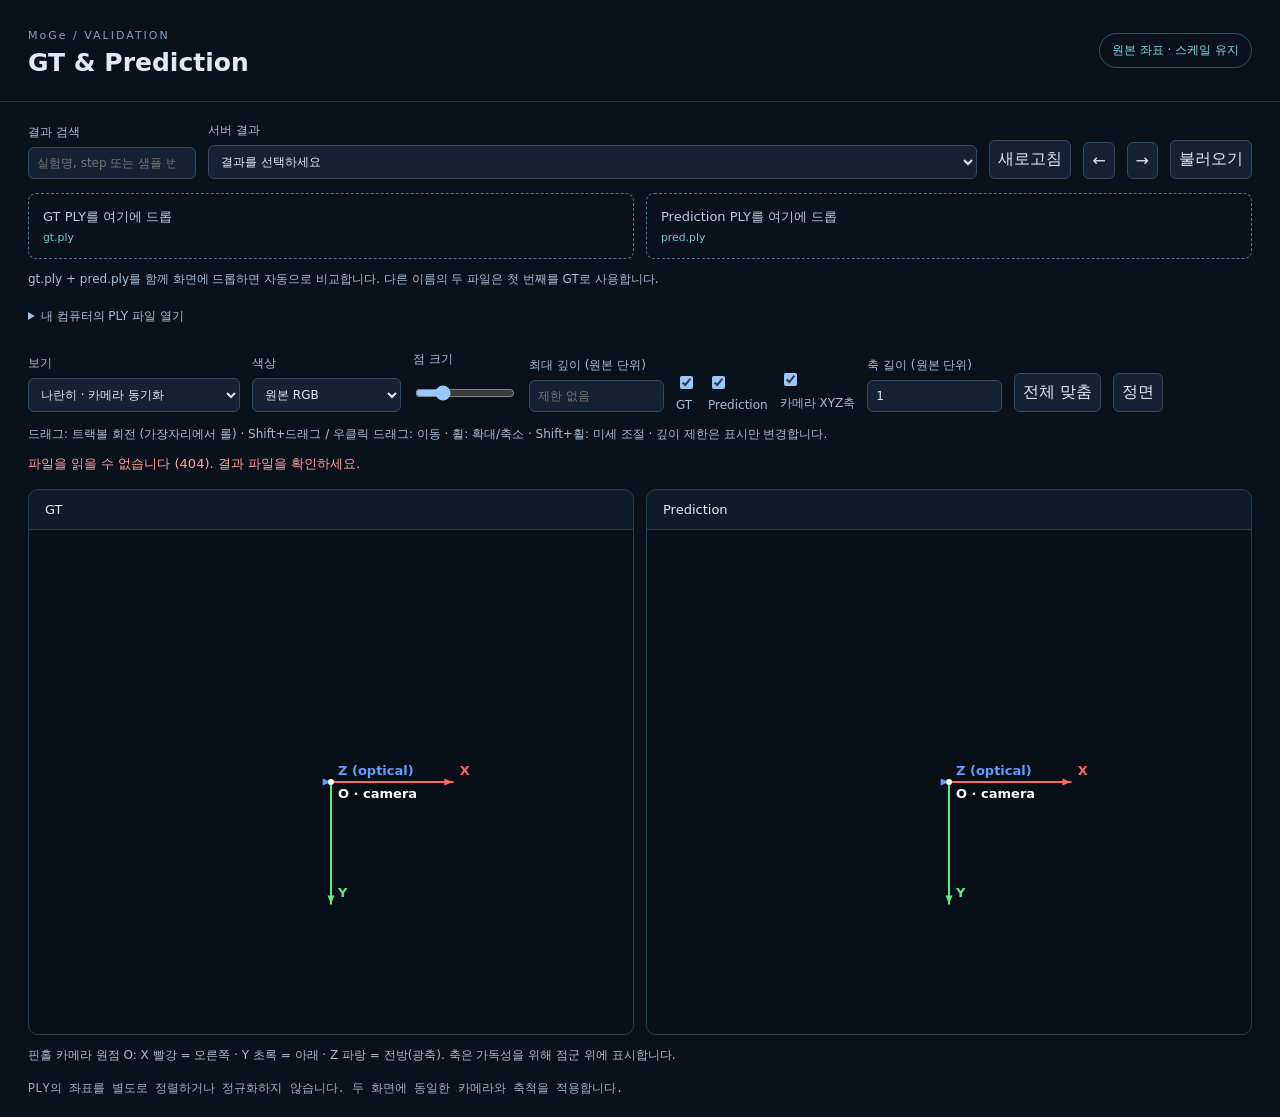
==== tools/ply_viewer/index.html @ 9c4505b7 "Added more sweep Signed-off-by: JeonHyeongJunKW <jhj@robotis.com>" ====
<!doctype html>
<html lang="ko">
<head><meta charset="utf-8"><meta name="viewport" content="width=device-width, initial-scale=1"><title>MoGe · PLY comparison</title><link rel="stylesheet" href="style.css"></head>
<body>
<header><div><span class="eyebrow">MoGe / VALIDATION</span><h1>GT & Prediction</h1></div><span class="badge">원본 좌표 · 스케일 유지</span></header>
<main>
<section class="toolbar">
<label>결과 검색<input id="search" type="search" placeholder="실험명, step 또는 샘플 번호"></label>
<label class="grow">서버 결과<select id="sample"><option value="">결과를 선택하세요</option></select></label>
<button id="refresh">새로고침</button><button id="prev" aria-label="이전 샘플">←</button><button id="next" aria-label="다음 샘플">→</button><button id="load">불러오기</button>
</section>
<div class="dropzones"><div data-slot="0" tabindex="0">GT PLY를 여기에 드롭 <small id="gtDropName">gt.ply</small></div><div data-slot="1" tabindex="0">Prediction PLY를 여기에 드롭 <small id="predDropName">pred.ply</small></div></div>
<p class="hint">gt.ply + pred.ply를 함께 화면에 드롭하면 자동으로 비교합니다. 다른 이름의 두 파일은 첫 번째를 GT로 사용합니다.</p>
<details><summary>내 컴퓨터의 PLY 파일 열기</summary><div class="toolbar"><label>GT PLY<input type="file" id="gtFile" accept=".ply"></label><label>Prediction PLY<input type="file" id="predFile" accept=".ply"></label><button id="local">파일 비교</button><span>파일은 브라우저에서만 읽습니다.</span></div></details>
<section class="toolbar controls">
<label>보기<select id="mode"><option value="split">나란히 · 카메라 동기화</option><option value="overlay">겹쳐 보기 · GT 청록 / Pred 주황</option></select></label>
<label>색상<select id="color"><option value="rgb">원본 RGB</option><option value="solid">GT 청록 / Pred 주황</option></select></label>
<label>점 크기 <input id="size" type="range" min="1" max="7" step="0.5" value="2"></label>
<label>최대 깊이 (원본 단위)<input id="depth" type="number" min="0" step="any" placeholder="제한 없음"></label>
<label><input type="checkbox" id="showGT" checked> GT</label><label><input type="checkbox" id="showPred" checked> Prediction</label>
<label><input type="checkbox" id="showAxes" checked> 카메라 XYZ축</label><label>축 길이 (원본 단위)<input id="axisLength" type="number" min="0.001" step="any" value="1"></label><button id="fit">전체 맞춤</button><button id="front">정면</button>
</section>
<p class="hint">드래그: 트랙볼 회전 (가장자리에서 롤) · Shift+드래그 / 우클릭 드래그: 이동 · 휠: 확대/축소 · Shift+휠: 미세 조절 · 깊이 제한은 표시만 변경합니다.</p>
<div id="status" role="status">결과를 선택하거나 GT / prediction PLY를 열어 주세요.</div>
<section id="views"><article><div class="view-title" id="leftTitle">GT <span id="gtCount"></span></div><canvas id="left" data-slot="0" aria-label="GT 3D point cloud"></canvas></article><article id="rightPane"><div class="view-title">Prediction <span id="predCount"></span></div><canvas id="right" data-slot="1" aria-label="Prediction 3D point cloud"></canvas></article></section>
<p class="hint">핀홀 카메라 원점 O: X 빨강 = 오른쪽 · Y 초록 = 아래 · Z 파랑 = 전방(광축). 축은 가독성을 위해 점군 위에 표시합니다.</p><section class="metadata"><img id="rgb" alt="검증 입력 RGB 이미지" hidden><pre id="info">PLY의 좌표를 별도로 정렬하거나 정규화하지 않습니다. 두 화면에 동일한 카메라와 축척을 적용합니다.</pre></section>
</main><script type="module" src="app.js"></script>
</body></html>
---- tools/ply_viewer/style.css ----
:root{color-scheme:dark;font-family:system-ui,sans-serif;background:#0b111b;color:#e0e9f6}*{box-sizing:border-box}body{margin:0}header{display:flex;justify-content:space-between;align-items:center;padding:24px 28px;border-bottom:1px solid #273448}h1{margin:5px 0 0;font-size:25px}.eyebrow{font-size:11px;letter-spacing:2px;color:#81a0c1}.badge{padding:8px 12px;border:1px solid #32505c;border-radius:20px;color:#80d8e3;font-size:12px}main{padding:20px 28px}.toolbar{display:flex;align-items:end;gap:12px;flex-wrap:wrap;margin-bottom:14px}label{display:flex;flex-direction:column;gap:6px;font-size:12px;color:#a8bdd6}.grow{flex:1;min-width:240px}button,select,input{background:#152236;border:1px solid #344963;border-radius:6px;color:#e0e9f6;padding:8px;font:inherit}button{cursor:pointer}button:hover{border-color:#5db9d0}button:disabled{opacity:.45}input[type=range]{width:100px}input[type=number]{width:135px}input[type=checkbox]{align-self:start}.hint,details{font-size:12px;color:#a8bdd6}details{padding:8px 0 16px}summary{cursor:pointer;margin-bottom:10px}#status{font-size:13px;overflow-wrap:anywhere;min-height:34px;color:#80d8e3}#status.error{color:#ffa39c}#views{display:grid;grid-template-columns:1fr 1fr;gap:12px}#views.overlay{grid-template-columns:1fr}article{min-width:0;background:#101b29;border:1px solid #273e53;border-radius:10px;overflow:hidden}.view-title{padding:12px 16px;font-size:13px;border-bottom:1px solid #273e53}.view-title span{float:right;color:#9ab3cd}canvas{display:block;width:100%;height:56vh;min-height:300px;touch-action:none}.metadata{display:flex;gap:20px;margin-top:16px;align-items:start}.metadata img{width:320px;max-width:40%;border-radius:8px}pre{margin:0;white-space:pre-wrap;overflow-wrap:anywhere;font-size:12px;color:#9ab3cd;max-height:300px;overflow:auto}[hidden]{display:none!important}@media(max-width:760px){main,header{padding:14px}#views{grid-template-columns:1fr}.badge{display:none}canvas{height:40vh}.metadata{flex-direction:column}.metadata img{max-width:100%}}

.dropzones{display:flex;gap:12px}.dropzones>div{flex:1;padding:14px;border:1px dashed #52718a;border-radius:8px;color:#b9cee5;font-size:13px}.dropzones small{display:block;margin-top:5px;color:#75c9d4;overflow-wrap:anywhere}.dropzones .dragover,body.dragging .dropzones>div{border-color:#83ecf6;background:#173243}article{position:relative}.axis-overlay{position:absolute;left:0;pointer-events:none;min-height:0!important}.dropzones>div:focus{outline:2px solid #75c9d4}
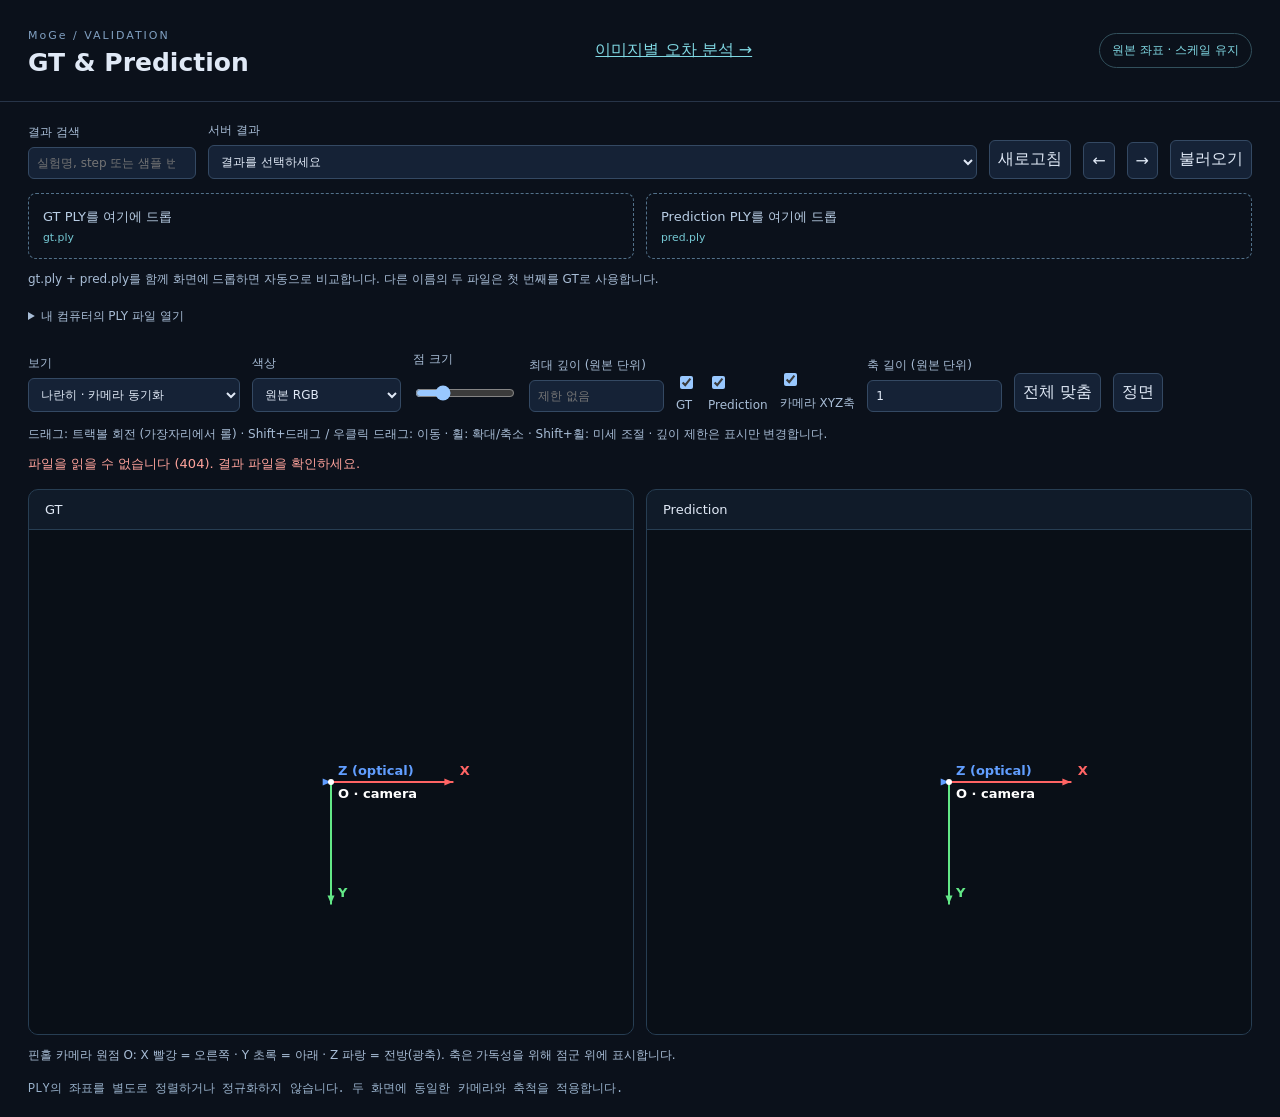
==== commit f2a9a6a0: "Updated codes Signed-off-by: JeonHyeongJunKW <jhj@robotis.com>" ====
--- a/tools/ply_viewer/index.html
+++ b/tools/ply_viewer/index.html
@@ -2,7 +2,7 @@
 <html lang="ko">
 <head><meta charset="utf-8"><meta name="viewport" content="width=device-width, initial-scale=1"><title>MoGe · PLY comparison</title><link rel="stylesheet" href="style.css"></head>
 <body>
-<header><div><span class="eyebrow">MoGe / VALIDATION</span><h1>GT & Prediction</h1></div><span class="badge">원본 좌표 · 스케일 유지</span></header>
+<header><div><span class="eyebrow">MoGe / VALIDATION</span><h1>GT & Prediction</h1></div><a href="analysis.html" style="color:#80d8e3">이미지별 오차 분석 →</a><span class="badge">원본 좌표 · 스케일 유지</span></header>
 <main>
 <section class="toolbar">
 <label>결과 검색<input id="search" type="search" placeholder="실험명, step 또는 샘플 번호"></label>
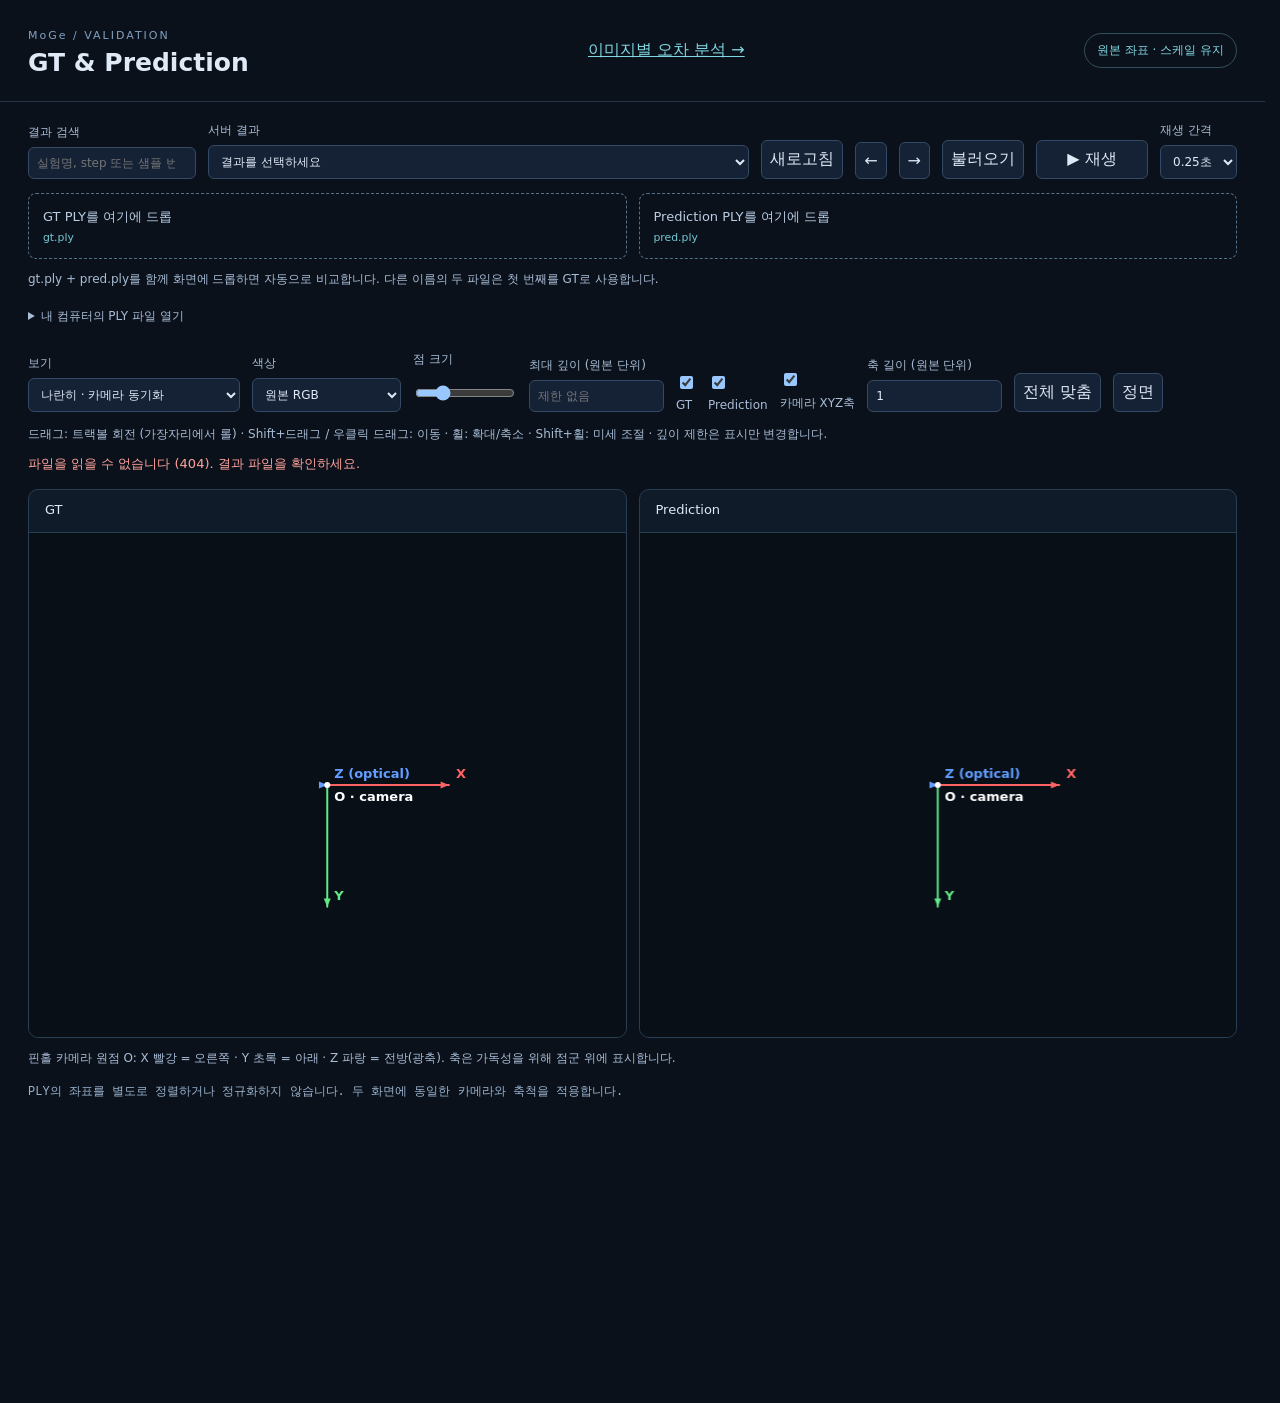
==== commit 14cb27ae: "Added distillation codes Signed-off-by: JeonHyeongJunKW <jhj@robotis.com>" ====
--- a/tools/ply_viewer/index.html
+++ b/tools/ply_viewer/index.html
@@ -7,7 +7,7 @@
 <section class="toolbar">
 <label>결과 검색<input id="search" type="search" placeholder="실험명, step 또는 샘플 번호"></label>
 <label class="grow">서버 결과<select id="sample"><option value="">결과를 선택하세요</option></select></label>
-<button id="refresh">새로고침</button><button id="prev" aria-label="이전 샘플">←</button><button id="next" aria-label="다음 샘플">→</button><button id="load">불러오기</button>
+<button id="refresh">새로고침</button><button id="prev" aria-label="이전 샘플">←</button><button id="next" aria-label="다음 샘플">→</button><button id="load">불러오기</button><button id="play" aria-pressed="false">▶ 재생</button><label>재생 간격<select id="interval"><option value="100">0.1초</option><option value="250" selected>0.25초</option><option value="500">0.5초</option><option value="1000">1초</option></select></label>
 </section>
 <div class="dropzones"><div data-slot="0" tabindex="0">GT PLY를 여기에 드롭 <small id="gtDropName">gt.ply</small></div><div data-slot="1" tabindex="0">Prediction PLY를 여기에 드롭 <small id="predDropName">pred.ply</small></div></div>
 <p class="hint">gt.ply + pred.ply를 함께 화면에 드롭하면 자동으로 비교합니다. 다른 이름의 두 파일은 첫 번째를 GT로 사용합니다.</p>
--- a/tools/ply_viewer/style.css
+++ b/tools/ply_viewer/style.css
@@ -1,3 +1,7 @@
 :root{color-scheme:dark;font-family:system-ui,sans-serif;background:#0b111b;color:#e0e9f6}*{box-sizing:border-box}body{margin:0}header{display:flex;justify-content:space-between;align-items:center;padding:24px 28px;border-bottom:1px solid #273448}h1{margin:5px 0 0;font-size:25px}.eyebrow{font-size:11px;letter-spacing:2px;color:#81a0c1}.badge{padding:8px 12px;border:1px solid #32505c;border-radius:20px;color:#80d8e3;font-size:12px}main{padding:20px 28px}.toolbar{display:flex;align-items:end;gap:12px;flex-wrap:wrap;margin-bottom:14px}label{display:flex;flex-direction:column;gap:6px;font-size:12px;color:#a8bdd6}.grow{flex:1;min-width:240px}button,select,input{background:#152236;border:1px solid #344963;border-radius:6px;color:#e0e9f6;padding:8px;font:inherit}button{cursor:pointer}button:hover{border-color:#5db9d0}button:disabled{opacity:.45}input[type=range]{width:100px}input[type=number]{width:135px}input[type=checkbox]{align-self:start}.hint,details{font-size:12px;color:#a8bdd6}details{padding:8px 0 16px}summary{cursor:pointer;margin-bottom:10px}#status{font-size:13px;overflow-wrap:anywhere;min-height:34px;color:#80d8e3}#status.error{color:#ffa39c}#views{display:grid;grid-template-columns:1fr 1fr;gap:12px}#views.overlay{grid-template-columns:1fr}article{min-width:0;background:#101b29;border:1px solid #273e53;border-radius:10px;overflow:hidden}.view-title{padding:12px 16px;font-size:13px;border-bottom:1px solid #273e53}.view-title span{float:right;color:#9ab3cd}canvas{display:block;width:100%;height:56vh;min-height:300px;touch-action:none}.metadata{display:flex;gap:20px;margin-top:16px;align-items:start}.metadata img{width:320px;max-width:40%;border-radius:8px}pre{margin:0;white-space:pre-wrap;overflow-wrap:anywhere;font-size:12px;color:#9ab3cd;max-height:300px;overflow:auto}[hidden]{display:none!important}@media(max-width:760px){main,header{padding:14px}#views{grid-template-columns:1fr}.badge{display:none}canvas{height:40vh}.metadata{flex-direction:column}.metadata img{max-width:100%}}
 
 .dropzones{display:flex;gap:12px}.dropzones>div{flex:1;padding:14px;border:1px dashed #52718a;border-radius:8px;color:#b9cee5;font-size:13px}.dropzones small{display:block;margin-top:5px;color:#75c9d4;overflow-wrap:anywhere}.dropzones .dragover,body.dragging .dropzones>div{border-color:#83ecf6;background:#173243}article{position:relative}.axis-overlay{position:absolute;left:0;pointer-events:none;min-height:0!important}.dropzones>div:focus{outline:2px solid #75c9d4}
+.embedded header,.embedded main>.toolbar:first-child,.embedded .dropzones,.embedded .dropzones+.hint,.embedded main>details{display:none}.embedded main{padding:12px}.embedded canvas{height:420px}
+
+/* Fixed layout during playback; reserve status and preview space. */
+html{overflow-y:scroll;scrollbar-gutter:stable}#status{height:34px;white-space:nowrap;overflow:hidden;text-overflow:ellipsis}#play{min-width:112px}.grow{min-width:0}#sample{width:100%;min-width:0}.metadata{min-height:300px}.metadata img{aspect-ratio:16/9;object-fit:contain}.metadata pre{height:300px;flex:1;min-width:0}.view-title{height:43px;white-space:nowrap}
